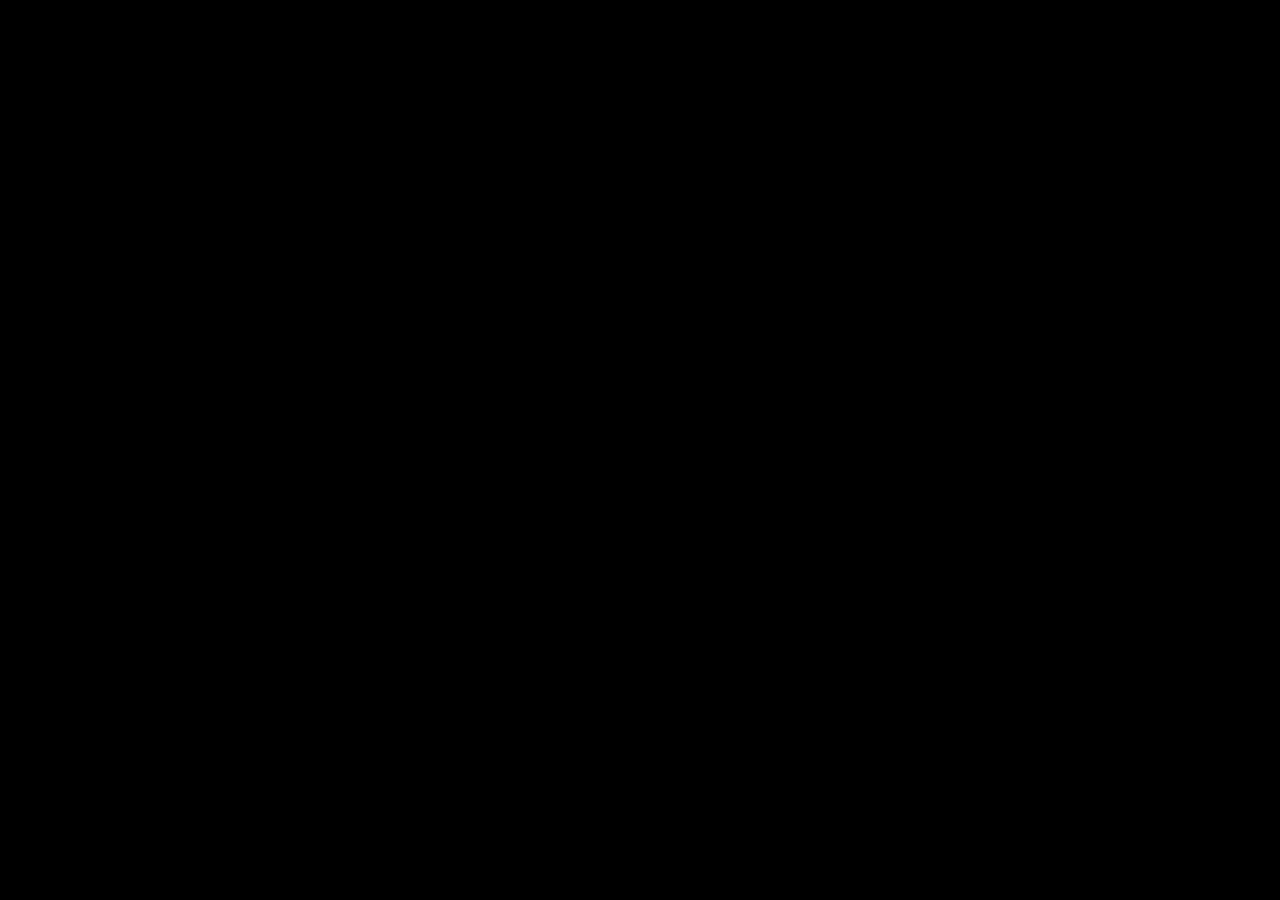
==== Builds/Web/index.html @ 43b2eade "web version first upload :)" ====
<!DOCTYPE html>
<html lang="en">
	<head>
		<meta charset="utf-8">
		<meta name="viewport" content="width=device-width, user-scalable=no, initial-scale=1.0">
		<title>Wiki</title>
		<style>
html, body, #canvas {
	margin: 0;
	padding: 0;
	border: 0;
}

body {
	color: white;
	background-color: black;
	overflow: hidden;
	touch-action: none;
}

#canvas {
	display: block;
}

#canvas:focus {
	outline: none;
}

#status, #status-splash, #status-progress {
	position: absolute;
	left: 0;
	right: 0;
}

#status, #status-splash {
	top: 0;
	bottom: 0;
}

#status {
	background-color: #242424;
	display: flex;
	flex-direction: column;
	justify-content: center;
	align-items: center;
	visibility: hidden;
}

#status-splash {
	max-height: 100%;
	max-width: 100%;
	margin: auto;
}

#status-splash.show-image--false {
	display: none;
}

#status-splash.fullsize--true {
	height: 100%;
	width: 100%;
	object-fit: contain;
}

#status-splash.use-filter--false {
	image-rendering: pixelated;
}

#status-progress, #status-notice {
	display: none;
}

#status-progress {
	bottom: 10%;
	width: 50%;
	margin: 0 auto;
}

#status-notice {
	background-color: #5b3943;
	border-radius: 0.5rem;
	border: 1px solid #9b3943;
	color: #e0e0e0;
	font-family: 'Noto Sans', 'Droid Sans', Arial, sans-serif;
	line-height: 1.3;
	margin: 0 2rem;
	overflow: hidden;
	padding: 1rem;
	text-align: center;
	z-index: 1;
}
		</style>
		<link id="-gd-engine-icon" rel="icon" type="image/png" href="index.icon.png" />
<link rel="apple-touch-icon" href="index.apple-touch-icon.png"/>

	</head>
	<body>
		<canvas id="canvas">
			Your browser does not support the canvas tag.
		</canvas>

		<noscript>
			Your browser does not support JavaScript.
		</noscript>

		<div id="status">
			<img id="status-splash" class="show-image--true fullsize--true use-filter--true" src="index.png" alt="">
			<progress id="status-progress"></progress>
			<div id="status-notice"></div>
		</div>

		<script src="index.js"></script>
		<script>
const GODOT_CONFIG = {"args":[],"canvasResizePolicy":2,"emscriptenPoolSize":8,"ensureCrossOriginIsolationHeaders":true,"executable":"index","experimentalVK":false,"fileSizes":{"index.pck":32932,"index.wasm":37685705},"focusCanvas":true,"gdextensionLibs":[],"godotPoolSize":4};
const GODOT_THREADS_ENABLED = false;
const engine = new Engine(GODOT_CONFIG);

(function () {
	const statusOverlay = document.getElementById('status');
	const statusProgress = document.getElementById('status-progress');
	const statusNotice = document.getElementById('status-notice');

	let initializing = true;
	let statusMode = '';

	function setStatusMode(mode) {
		if (statusMode === mode || !initializing) {
			return;
		}
		if (mode === 'hidden') {
			statusOverlay.remove();
			initializing = false;
			return;
		}
		statusOverlay.style.visibility = 'visible';
		statusProgress.style.display = mode === 'progress' ? 'block' : 'none';
		statusNotice.style.display = mode === 'notice' ? 'block' : 'none';
		statusMode = mode;
	}

	function setStatusNotice(text) {
		while (statusNotice.lastChild) {
			statusNotice.removeChild(statusNotice.lastChild);
		}
		const lines = text.split('\n');
		lines.forEach((line) => {
			statusNotice.appendChild(document.createTextNode(line));
			statusNotice.appendChild(document.createElement('br'));
		});
	}

	function displayFailureNotice(err) {
		console.error(err);
		if (err instanceof Error) {
			setStatusNotice(err.message);
		} else if (typeof err === 'string') {
			setStatusNotice(err);
		} else {
			setStatusNotice('An unknown error occurred.');
		}
		setStatusMode('notice');
		initializing = false;
	}

	const missing = Engine.getMissingFeatures({
		threads: GODOT_THREADS_ENABLED,
	});

	if (missing.length !== 0) {
		if (GODOT_CONFIG['serviceWorker'] && GODOT_CONFIG['ensureCrossOriginIsolationHeaders'] && 'serviceWorker' in navigator) {
			let serviceWorkerRegistrationPromise;
			try {
				serviceWorkerRegistrationPromise = navigator.serviceWorker.getRegistration();
			} catch (err) {
				serviceWorkerRegistrationPromise = Promise.reject(new Error('Service worker registration failed.'));
			}
			// There's a chance that installing the service worker would fix the issue
			Promise.race([
				serviceWorkerRegistrationPromise.then((registration) => {
					if (registration != null) {
						return Promise.reject(new Error('Service worker already exists.'));
					}
					return registration;
				}).then(() => engine.installServiceWorker()),
				// For some reason, `getRegistration()` can stall
				new Promise((resolve) => {
					setTimeout(() => resolve(), 2000);
				}),
			]).then(() => {
				// Reload if there was no error.
				window.location.reload();
			}).catch((err) => {
				console.error('Error while registering service worker:', err);
			});
		} else {
			// Display the message as usual
			const missingMsg = 'Error\nThe following features required to run Godot projects on the Web are missing:\n';
			displayFailureNotice(missingMsg + missing.join('\n'));
		}
	} else {
		setStatusMode('progress');
		engine.startGame({
			'onProgress': function (current, total) {
				if (current > 0 && total > 0) {
					statusProgress.value = current;
					statusProgress.max = total;
				} else {
					statusProgress.removeAttribute('value');
					statusProgress.removeAttribute('max');
				}
			},
		}).then(() => {
			setStatusMode('hidden');
		}, displayFailureNotice);
	}
}());
		</script>
	</body>
</html>
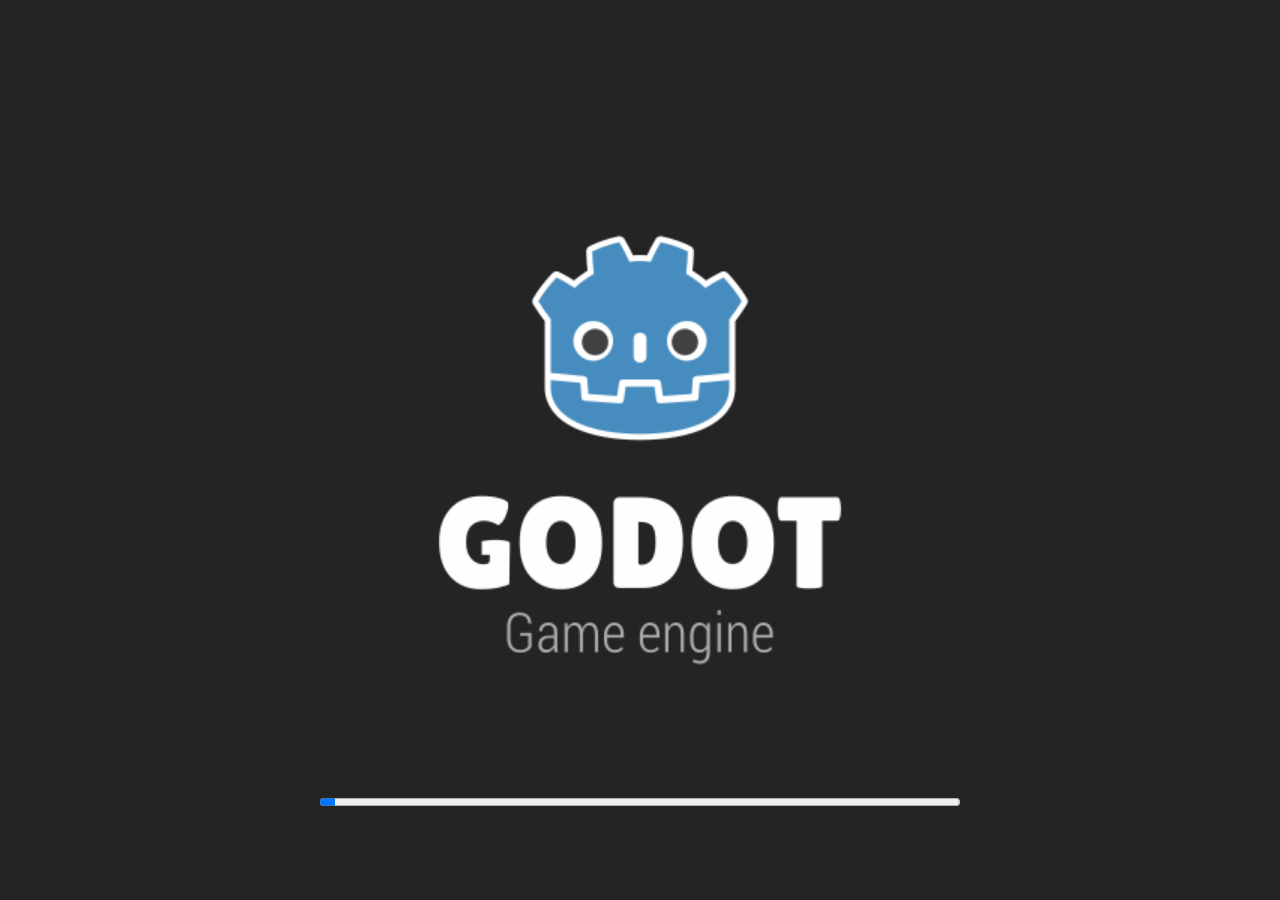
==== commit e34707e0: "small improvements" ====
--- a/Builds/Web/index.html
+++ b/Builds/Web/index.html
@@ -111,7 +111,7 @@
 
 		<script src="index.js"></script>
 		<script>
-const GODOT_CONFIG = {"args":[],"canvasResizePolicy":2,"emscriptenPoolSize":8,"ensureCrossOriginIsolationHeaders":true,"executable":"index","experimentalVK":false,"fileSizes":{"index.pck":32932,"index.wasm":37685705},"focusCanvas":true,"gdextensionLibs":[],"godotPoolSize":4};
+const GODOT_CONFIG = {"args":[],"canvasResizePolicy":2,"emscriptenPoolSize":8,"ensureCrossOriginIsolationHeaders":true,"executable":"index","experimentalVK":false,"fileSizes":{"index.pck":860656,"index.wasm":35739700},"focusCanvas":true,"gdextensionLibs":[],"godotPoolSize":4};
 const GODOT_THREADS_ENABLED = false;
 const engine = new Engine(GODOT_CONFIG);
 
